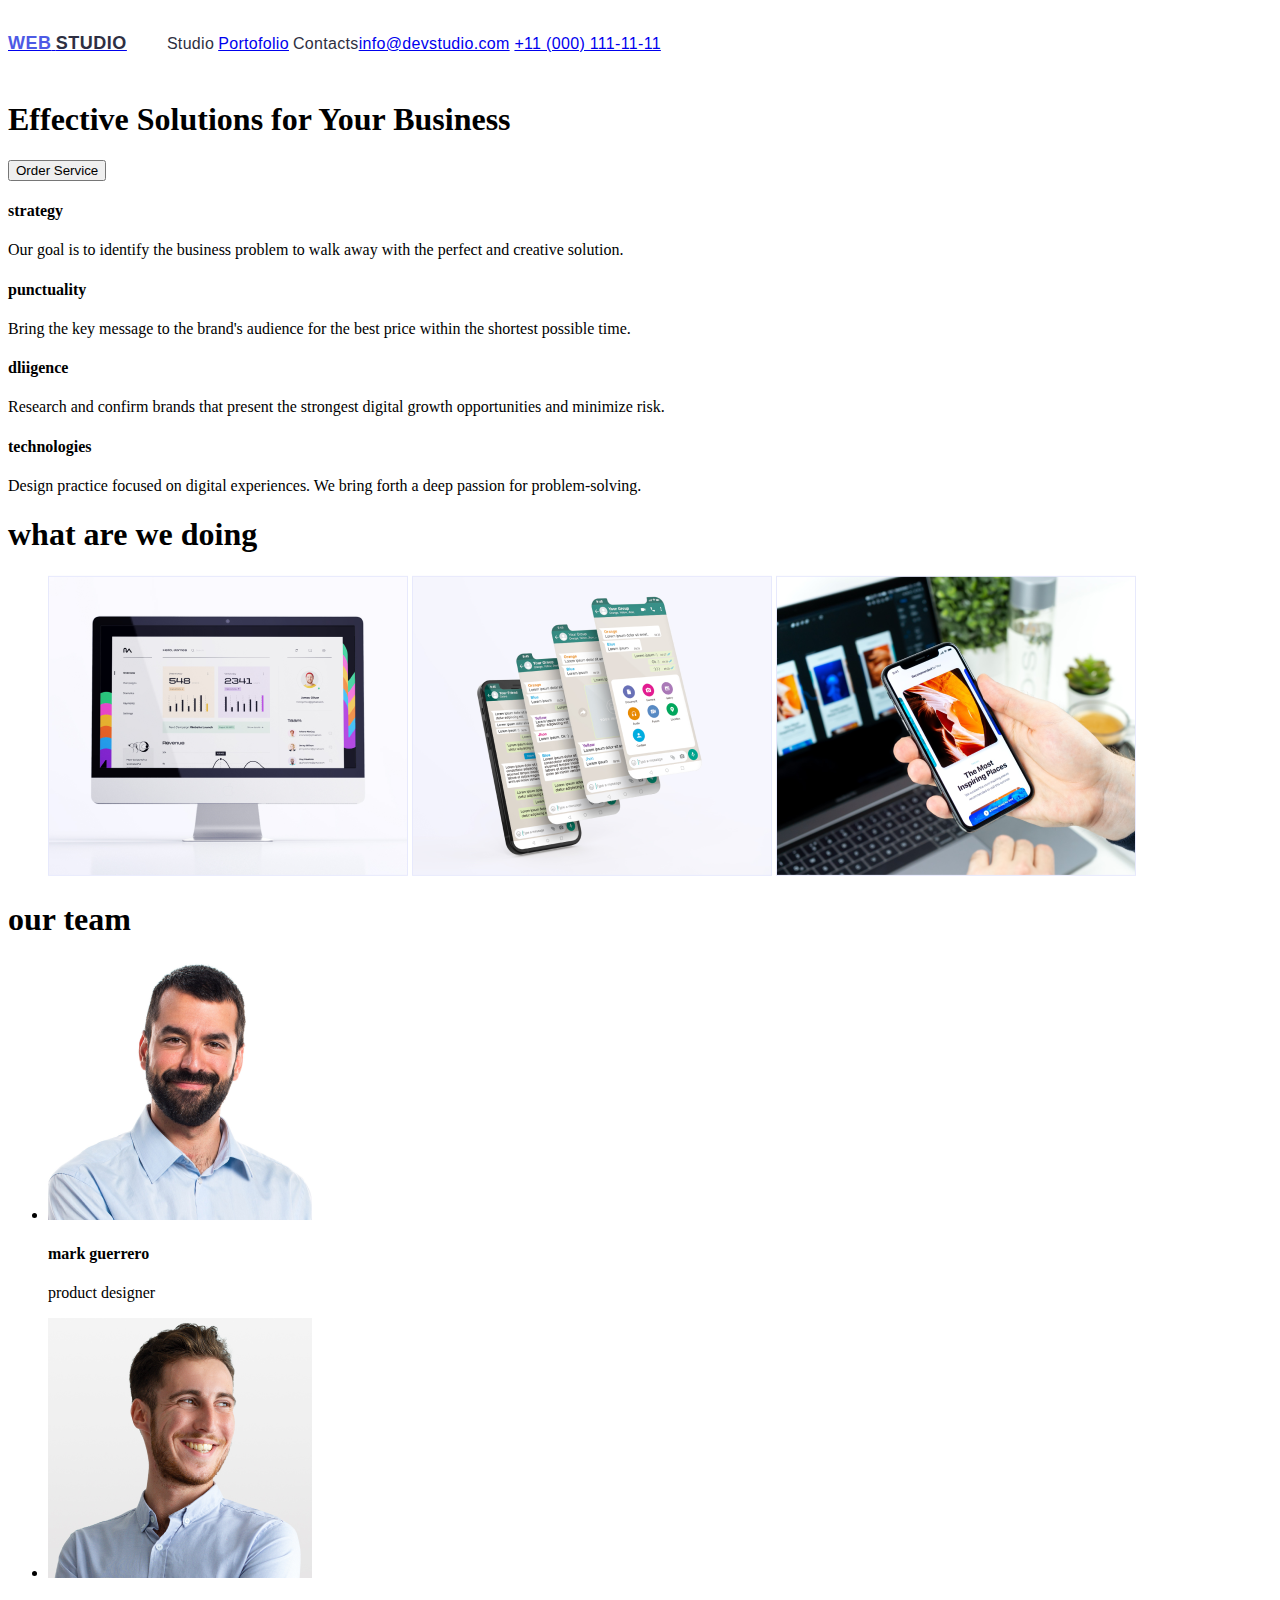
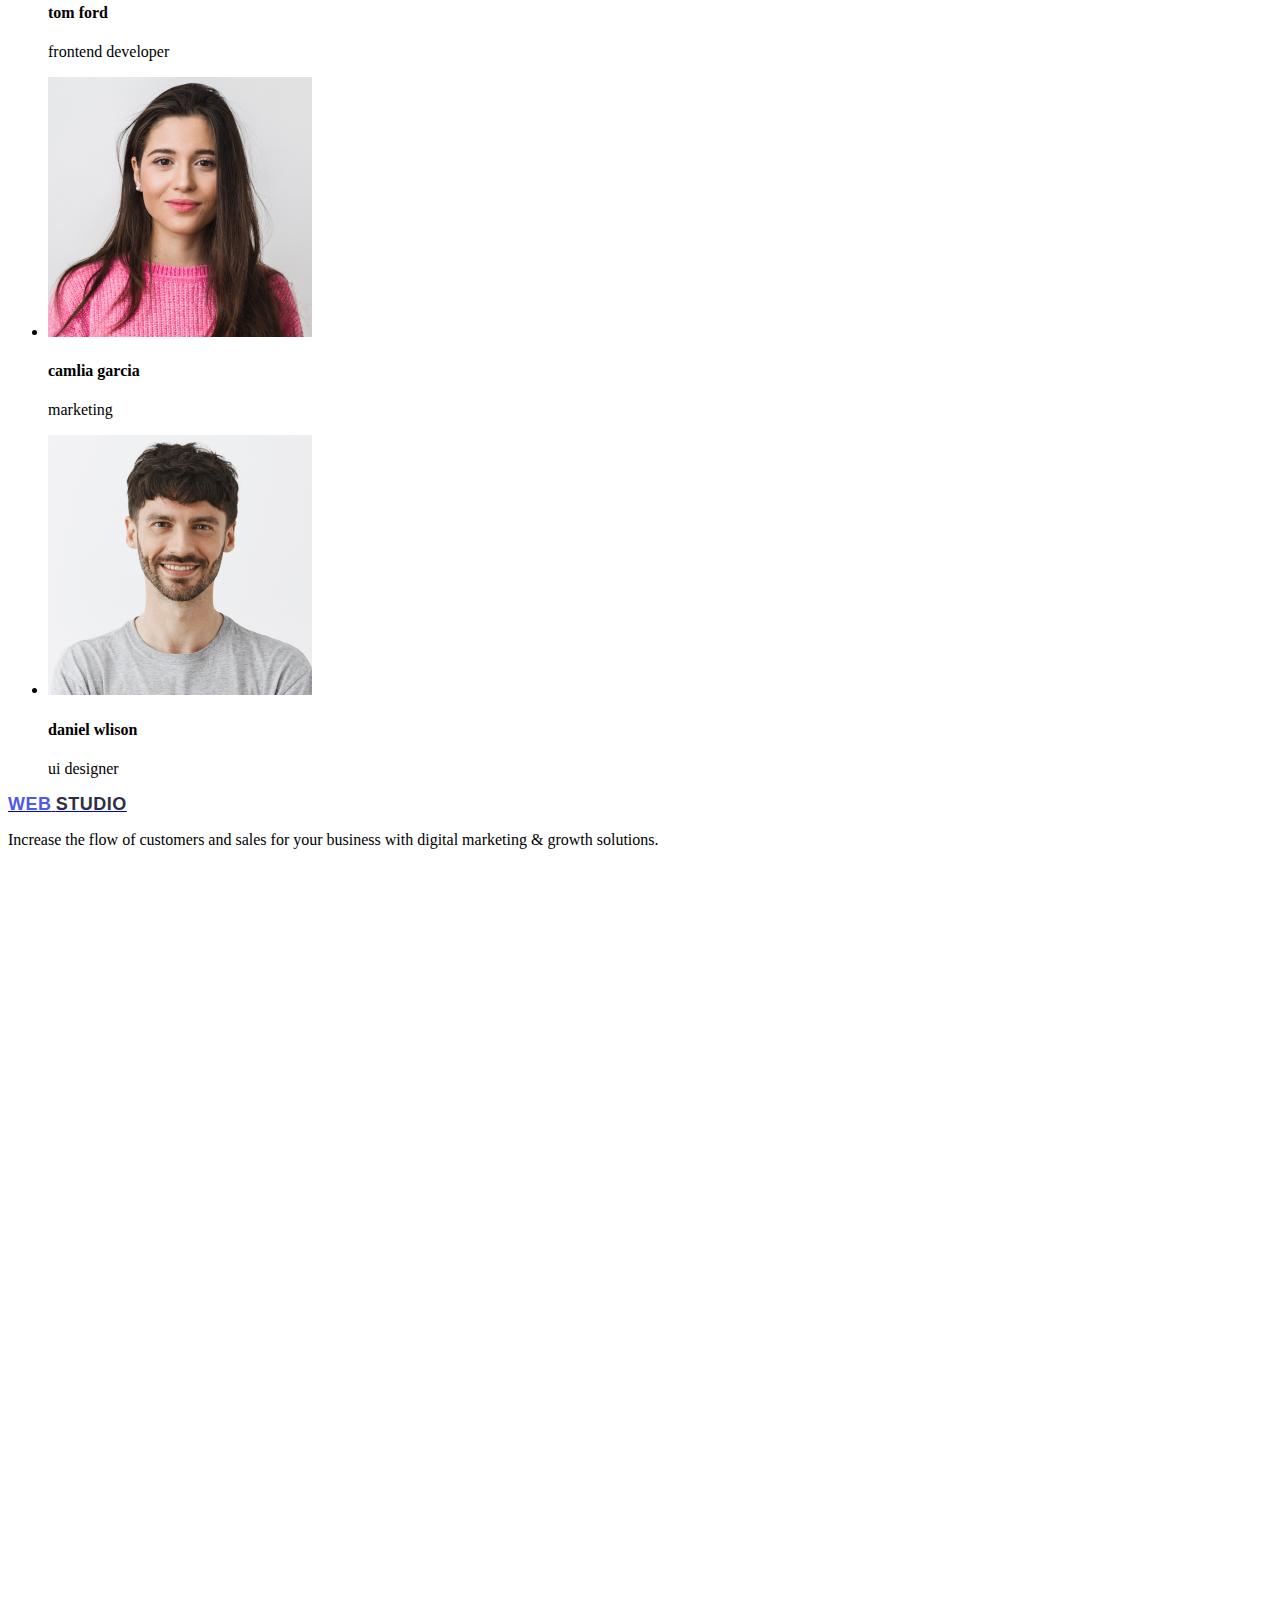
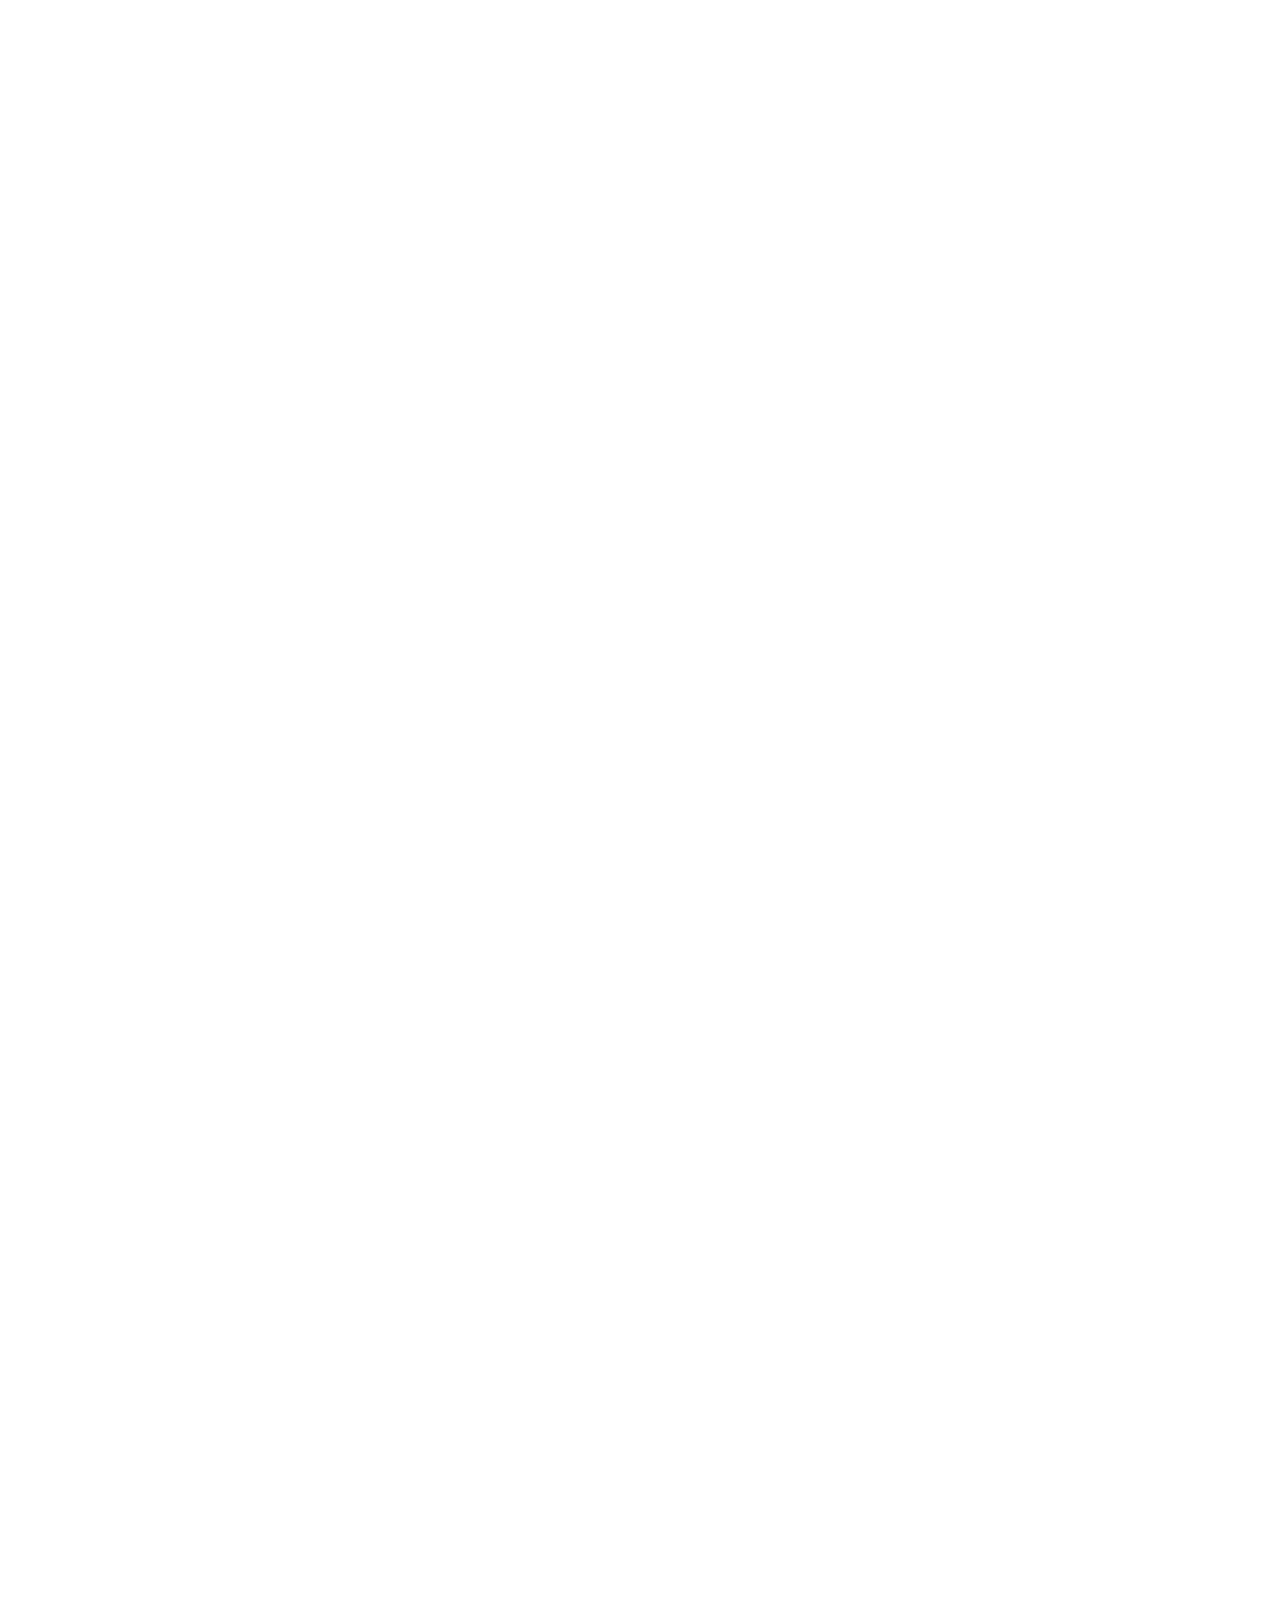
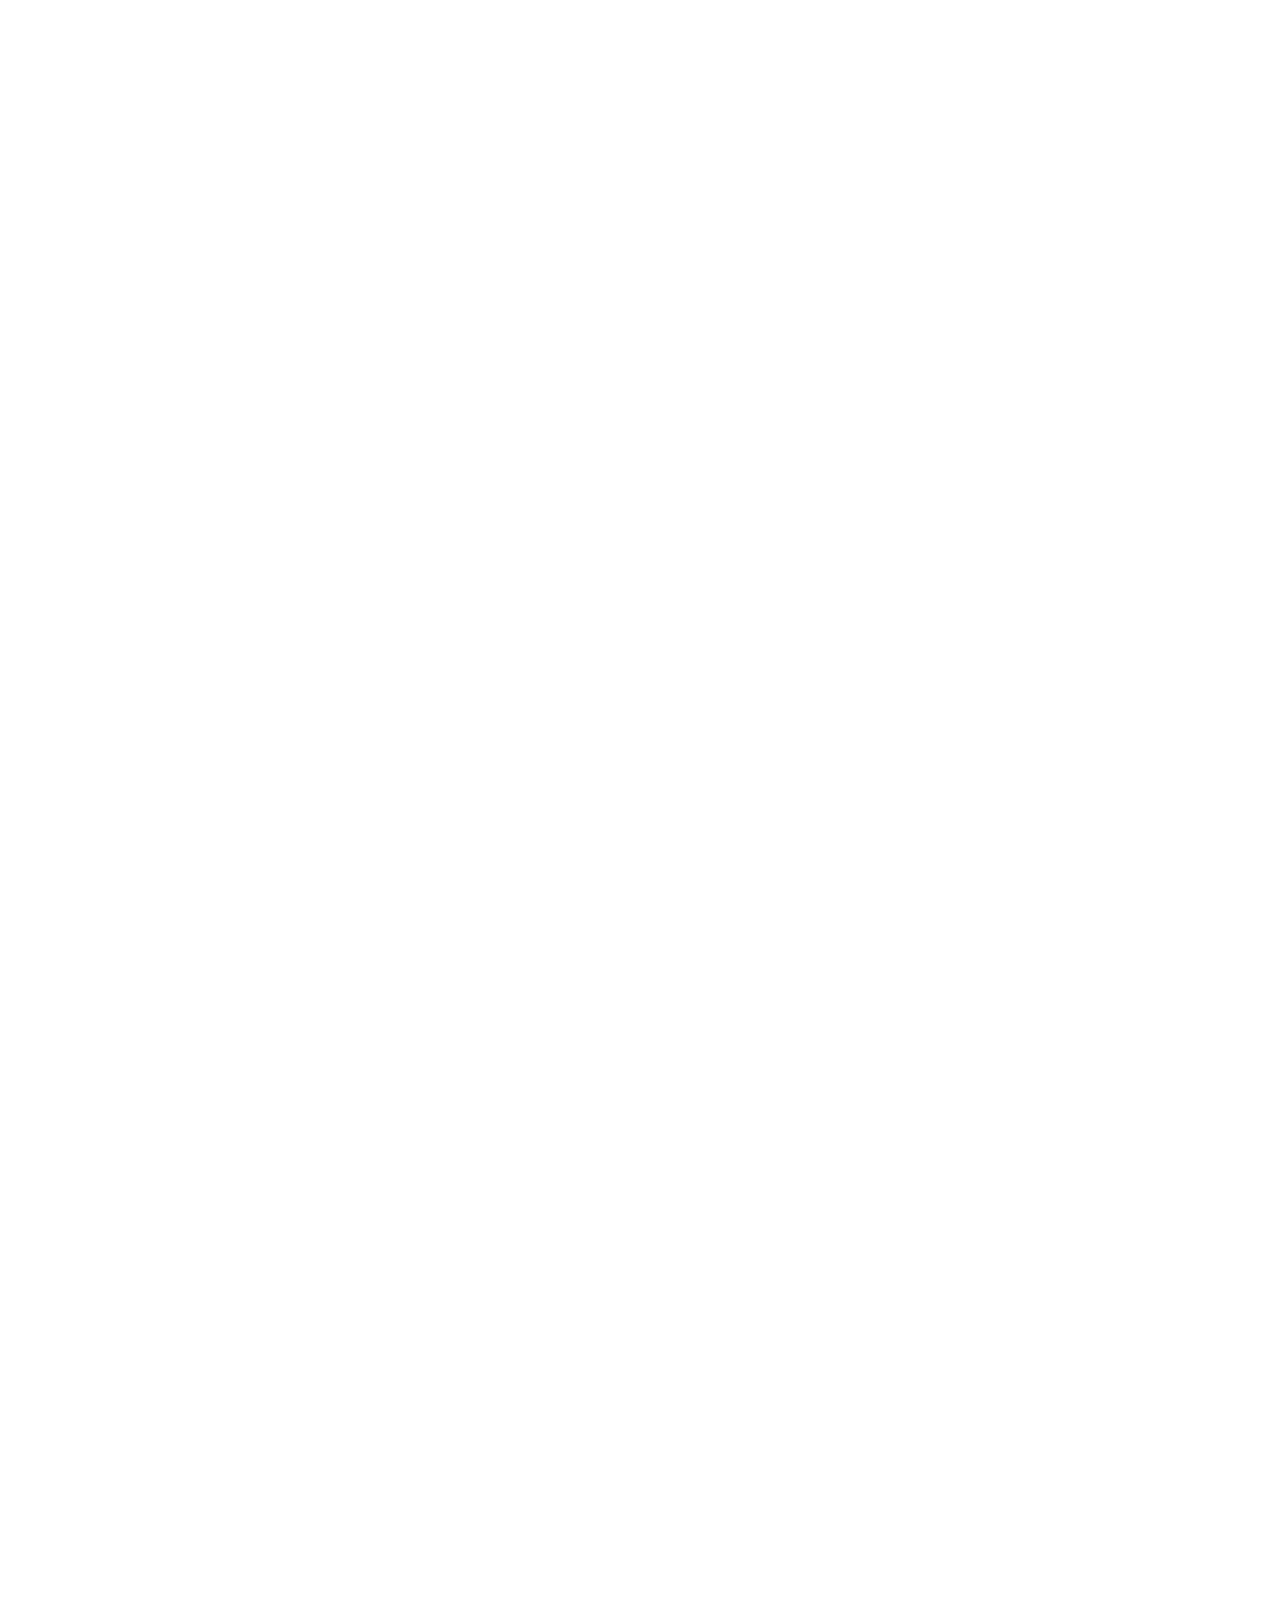
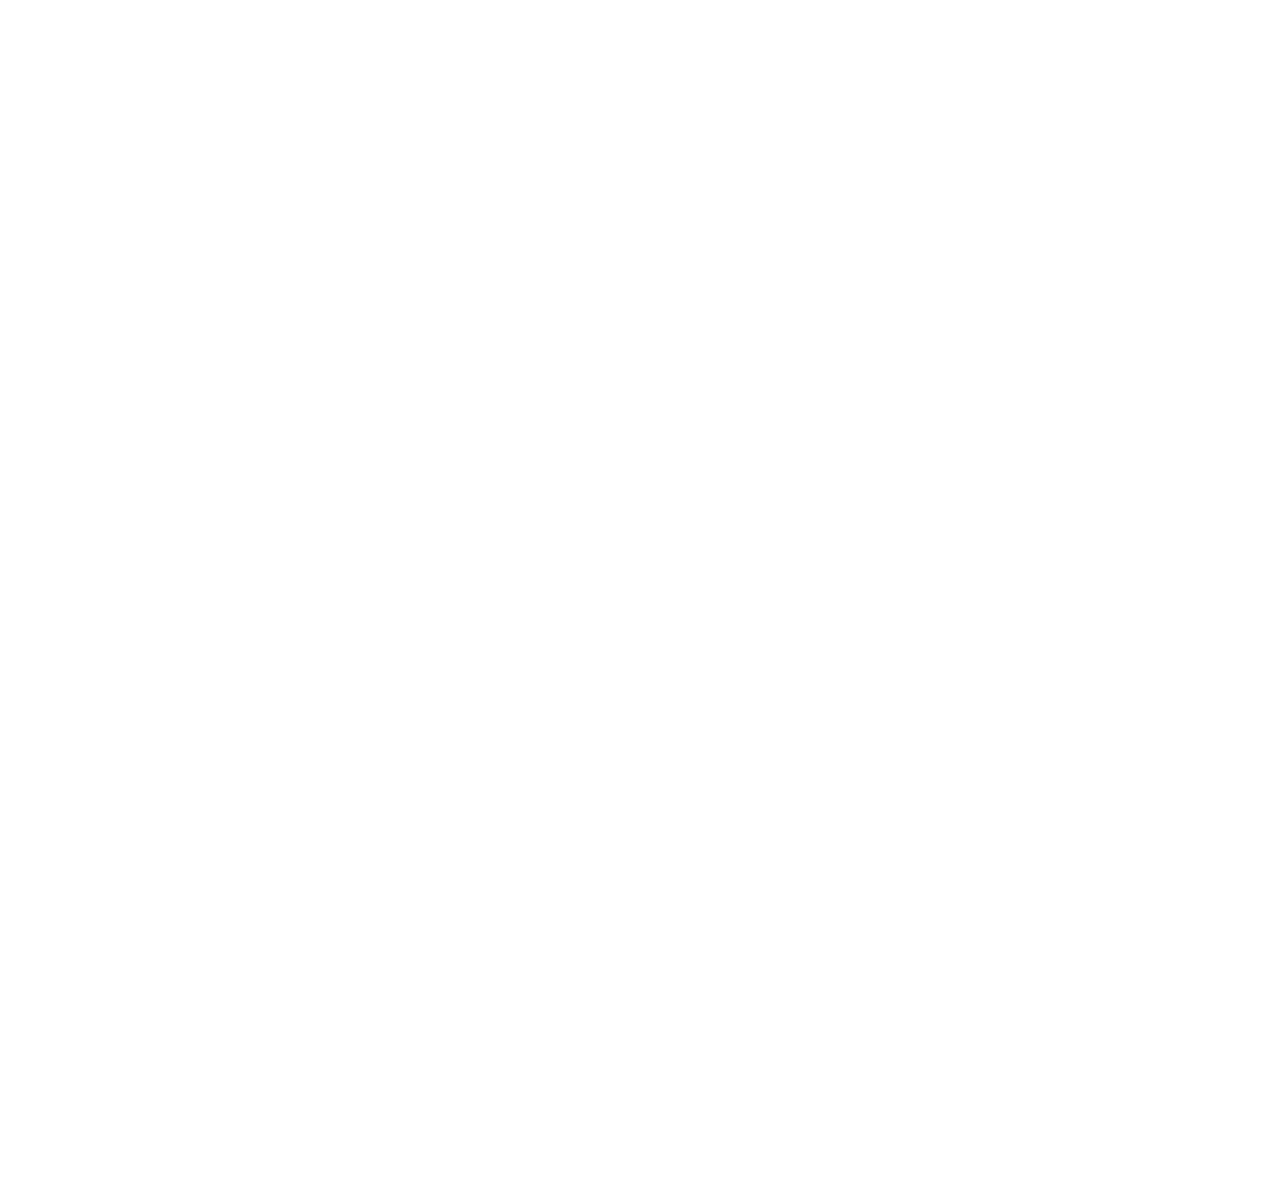
==== index.html @ 5d81a306 "second homework" ====
<!DOCTYPE html>
<html lang="en">

<head>
    <meta charset="UTF-8">
    <meta name="viewport" content="width=device-width, initial-scale=1.0">
    <title>homework</title>
    <link rel="stylesheet" href="css\styles.css" />
    <style type="text/css">
    </style>
</head>
<header class="global-header">
    <a href="index.html" class="logo">
        <span class="left-blue">WEB</span>
        <span class="right-black">STUDIO</span>
    </a>
    <nav class="top-nav">
        <ul>
            <li>Studio</li>
            <li> <a href="portofolio.html"> Portofolio</a></li>
            <li>Contacts</li>
        </ul>
    </nav>
    <section class="main-contacts">
        <a href="mailto" info@devstudio.com>info@devstudio.com</a>
        <a href="tel" +11 (000) 111-11-11>+11 (000) 111-11-11</a>
    </section>
</header>

<body>
    <section class="main-section">
            <h1>Effective Solutions for Your Business</h1>
        <div>
            <button type="button" class="service-button">Order Service</button>
        </div>


    </section>
    <section>
        <h4>strategy</h4>
        <p>Our goal is to identify the business
            problem to walk away with the perfect and creative solution. </p>
    </section>
    <section>
        <h4>punctuality</h4>
        <p>Bring the key message to the brand's audience for the best price within the shortest possible time.</p>
    </section>
    <section>
        <h4>dliigence</h4>
        <p>Research and confirm brands that present the strongest digital growth opportunities and minimize risk.
        </p>
    </section>
    <section>
        <h4>technologies</h4>
        <p>Design practice focused on digital experiences. We bring forth a deep passion for problem-solving.</p>
    </section>

    <div>
        <h1>what are we doing</h1>
        <ul>
            <img src="IMAGES\img 1.png" alt="" />
            <img src="IMAGES\img 2.png" alt="" />
            <img src="IMAGES\img 3.png" alt="" />
        </ul>
    </div>
    <section>
        <div>
            <h1>our team</h1>
            <ul>
                <li>
                    <img src="IMAGES\img.png" alt="" />
                    <h4>mark guerrero</h4>
                    <p>product designer</p>
                </li>
                <li>
                    <img src="IMAGES\img (1).png" alt="" />
                    <h4>tom ford</h4>
                    <p>frontend developer</p>
                </li>
                <li>
                    <img src="IMAGES\img (2).png" alt="" />
                    <h4>camlia garcia</h4>
                    <p>marketing</p>
                </li>
                <li>
                    <img src="IMAGES\img (3).png" alt="" />
                    <h4>daniel wlison</h4>
                    <p>ui designer</p>
                </li>
            </ul>
        </div>
    </section>
    <footer>
        <section class="footer">
            <div>
                <a href="index.html" class="footer-logo">
                    <span class="left-blue">WEB</span>
                    <span class="right-black">STUDIO</span>
                </a>
                <p>Increase the flow of customers and sales for your business with digital marketing & growth solutions.
                </p>
            </div>

        </section>
    </footer>

</body>

</html>
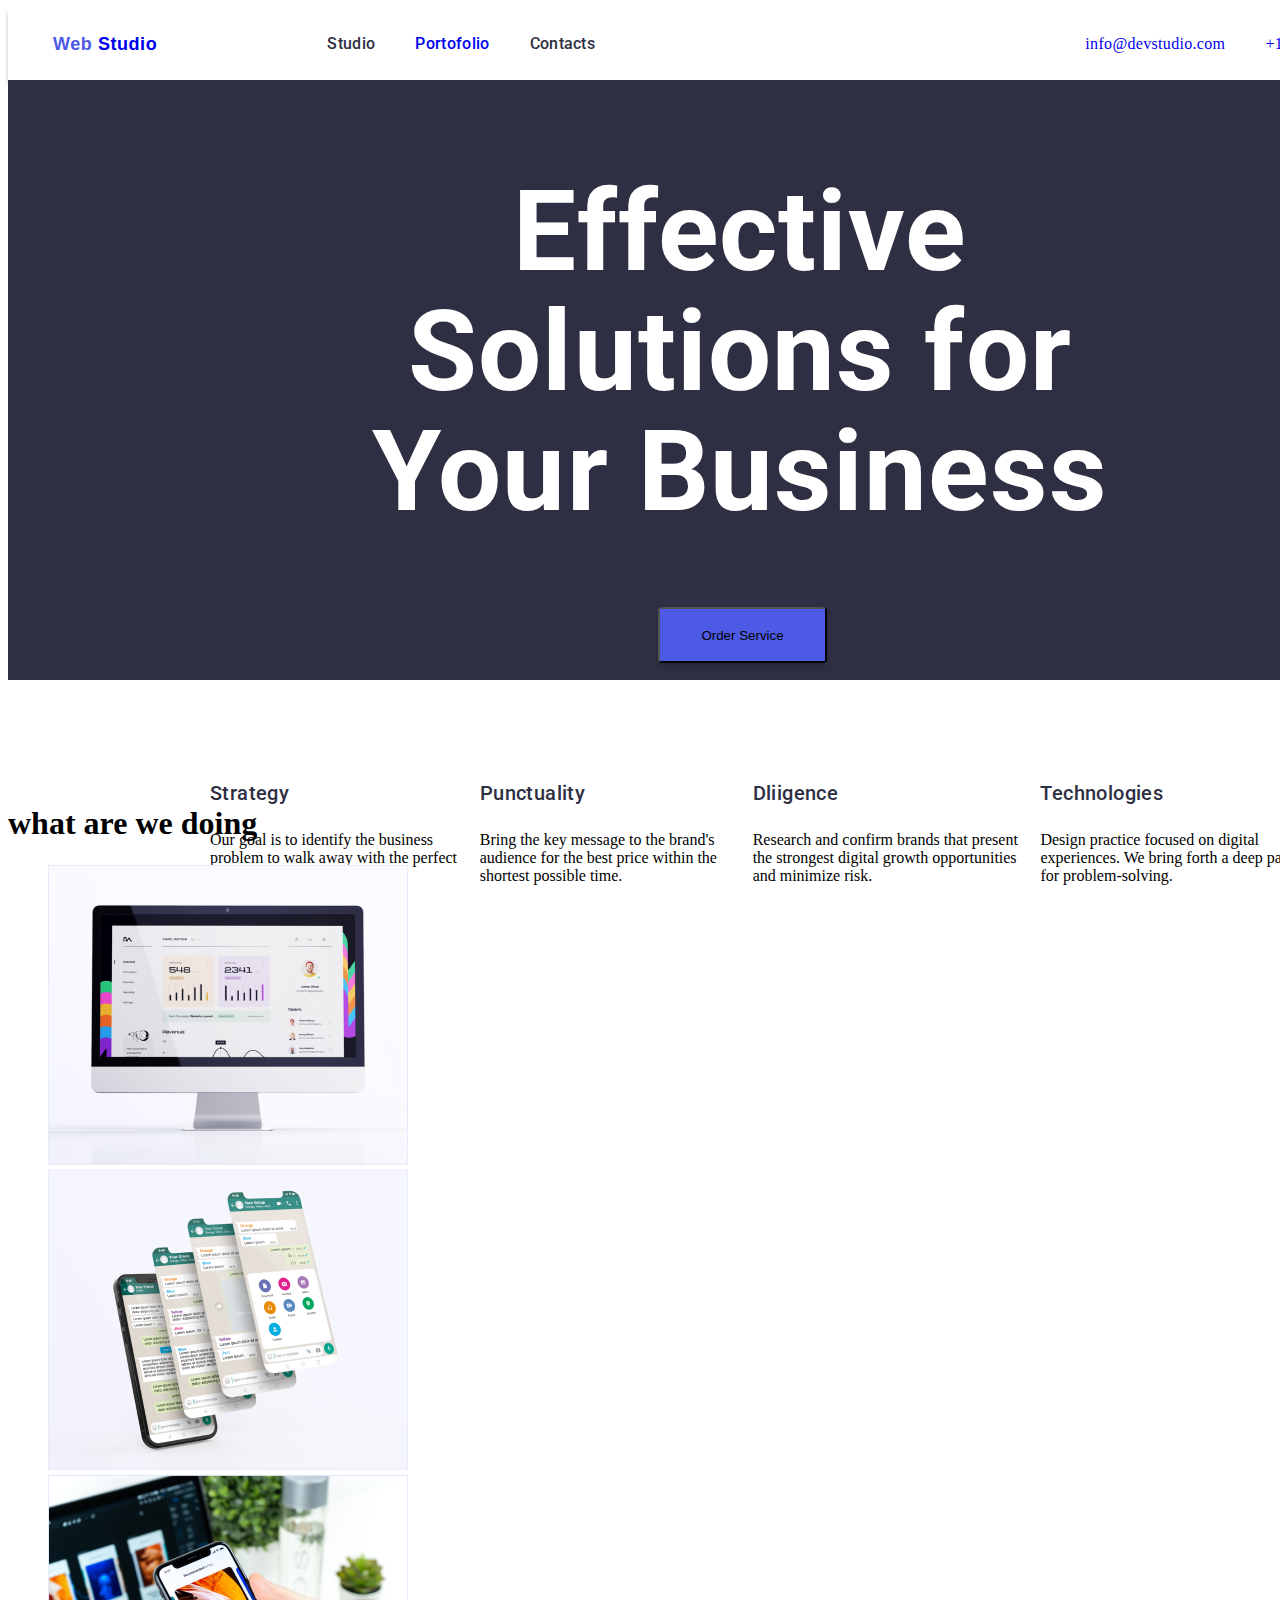
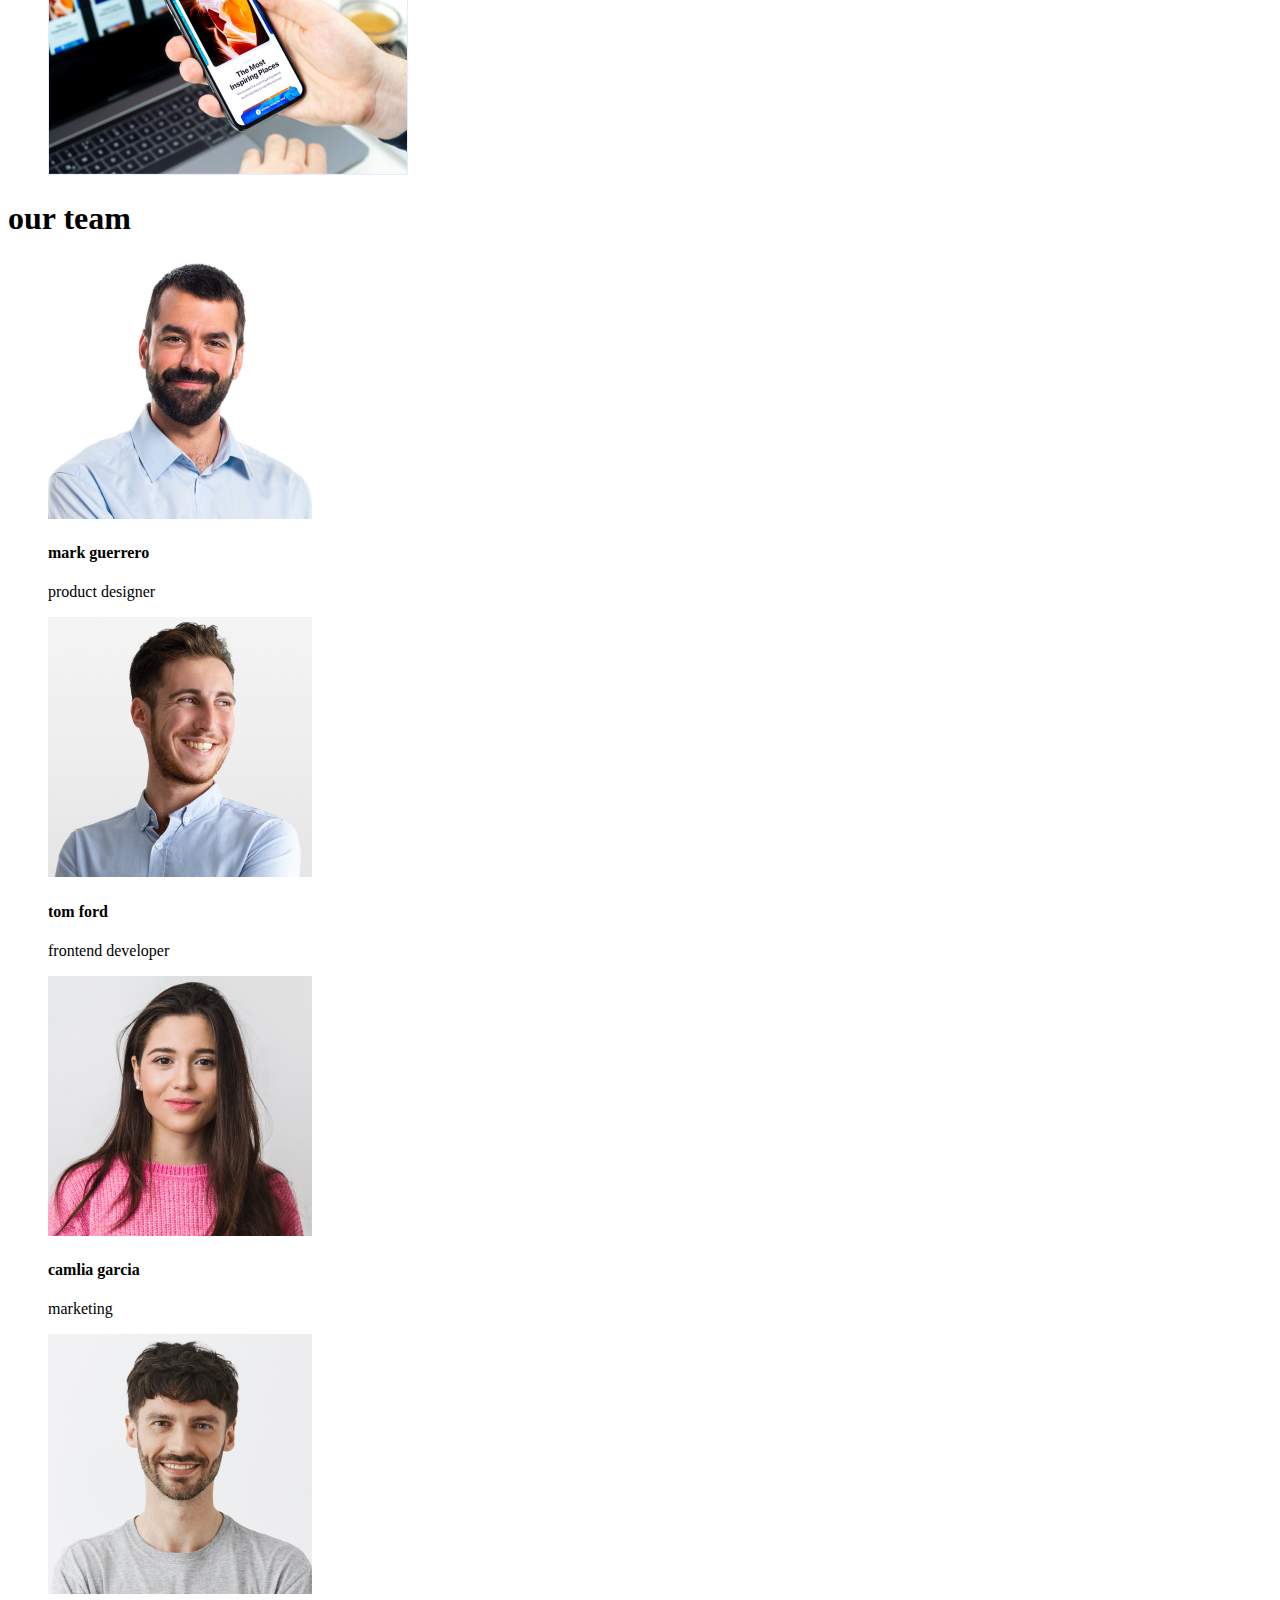
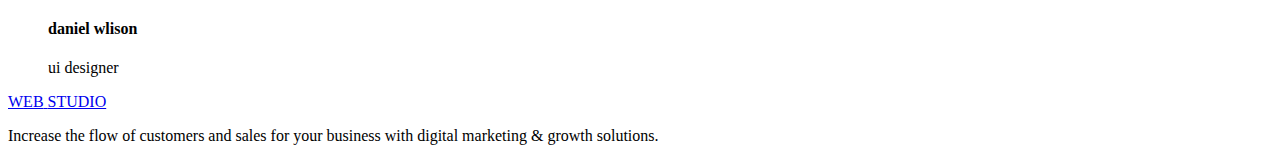
==== commit dea7e800: "last" ====
--- a/index.html
+++ b/index.html
@@ -1,5 +1,12 @@
 <!DOCTYPE html>
 <html lang="en">
+
+<meta charset="UTF-8">
+<meta name="viewport" content="width=device-width, initial-scale=1.0">
+<title>homework</title>
+<link rel="stylesheet" href="css\styles.css" />
+<style type="text/css">
+</style>
 
 <head>
     <meta charset="UTF-8">
@@ -8,59 +15,75 @@
     <link rel="stylesheet" href="css\styles.css" />
     <style type="text/css">
     </style>
+    <link rel="preconnect" href="https://fonts.googleapis.com">
+    <link rel="preconnect" href="https://fonts.gstatic.com" crossorigin>
+    <link
+        href="https://fonts.googleapis.com/css2?family=Roboto:ital,wght@0,100;0,300;0,400;0,500;0,700;0,900;1,100;1,300;1,400;1,500;1,700;1,900&display=swap"
+        rel="stylesheet">
 </head>
-<header class="global-header">
-    <a href="index.html" class="logo">
-        <span class="left-blue">WEB</span>
-        <span class="right-black">STUDIO</span>
-    </a>
-    <nav class="top-nav">
-        <ul>
-            <li>Studio</li>
-            <li> <a href="portofolio.html"> Portofolio</a></li>
-            <li>Contacts</li>
-        </ul>
-    </nav>
-    <section class="main-contacts">
-        <a href="mailto" info@devstudio.com>info@devstudio.com</a>
-        <a href="tel" +11 (000) 111-11-11>+11 (000) 111-11-11</a>
-    </section>
-</header>
-
-<body>
-    <section class="main-section">
-            <h1>Effective Solutions for Your Business</h1>
-        <div>
-            <button type="button" class="service-button">Order Service</button>
-        </div>
 
 
+<body class="content">
+    <!--top line-->
+
+        <div class="container">
+            <div class="container-logo">
+                <a href="/index.html"><span class="logo-text">Web</span>
+                    Studio</a>
+            </div>
+            <nav>
+                <ul class="top-nav">
+                    <li>Studio</li>
+                    <li><a href="portofolio.html"> Portofolio</a></li>
+                    <li>Contacts</li>
+                </ul>
+            </nav>
+            <ul class="main-contacts">
+                <li><a href="mailto" info@devstudio.com>info@devstudio.com</a></li>
+                <li><a href="tel" +11 (000) 111-11-11>+11 (000) 111-11-11</a></li>
+            </ul>
+        </div>
+    <section class="main-section">
+        <div class="h1-text">
+          <h1>Effective Solutions for Your Business</h1>
+        </div>
+        <section>
+            <button type="button" class="service-button">Order Service</button>
+        </section>
     </section>
-    <section>
-        <h4>strategy</h4>
+ <section class="text-cards">
+    <div class="cards-spacing">
+        <div class="div-one">
+        <h4>Strategy</h4>
         <p>Our goal is to identify the business
-            problem to walk away with the perfect and creative solution. </p>
-    </section>
-    <section>
-        <h4>punctuality</h4>
-        <p>Bring the key message to the brand's audience for the best price within the shortest possible time.</p>
-    </section>
-    <section>
-        <h4>dliigence</h4>
-        <p>Research and confirm brands that present the strongest digital growth opportunities and minimize risk.
+            problem to walk away with the perfect 
+            and creative solution. </p>
+        </div>
+    <div class="div-two">
+        <h4>Punctuality</h4>
+        <p>Bring the key message to the brand's audience for the 
+            best price within the shortest possible time.</p>
+    </div>
+    <div class="div-tree">
+        <h4>Dliigence</h4>
+        <p>Research and confirm brands that present the 
+        strongest digital growth opportunities and minimize risk.
         </p>
-    </section>
-    <section>
-        <h4>technologies</h4>
-        <p>Design practice focused on digital experiences. We bring forth a deep passion for problem-solving.</p>
-    </section>
-
+    </div>
+    <div class="div-four">
+        <h4>Technologies</h4>
+        <p>Design practice focused on digital experiences.
+             We bring forth a deep passion for problem-solving.</p>
+    </div>
+    </div>
+ </section>
+ <section class="images-card">
     <div>
         <h1>what are we doing</h1>
         <ul>
-            <img src="IMAGES\img 1.png" alt="" />
-            <img src="IMAGES\img 2.png" alt="" />
-            <img src="IMAGES\img 3.png" alt="" />
+            <li><img src="IMAGES\img 1.png" alt="" /></li>
+            <li><img src="IMAGES\img 2.png" alt="" /></li>
+            <li><img src="IMAGES\img 3.png" alt="" /></li>
         </ul>
     </div>
     <section>
@@ -97,7 +120,8 @@
                     <span class="left-blue">WEB</span>
                     <span class="right-black">STUDIO</span>
                 </a>
-                <p>Increase the flow of customers and sales for your business with digital marketing & growth solutions.
+                <p>Increase the flow of customers and sales for your business with digital marketing & growth
+                    solutions.
                 </p>
             </div>
 
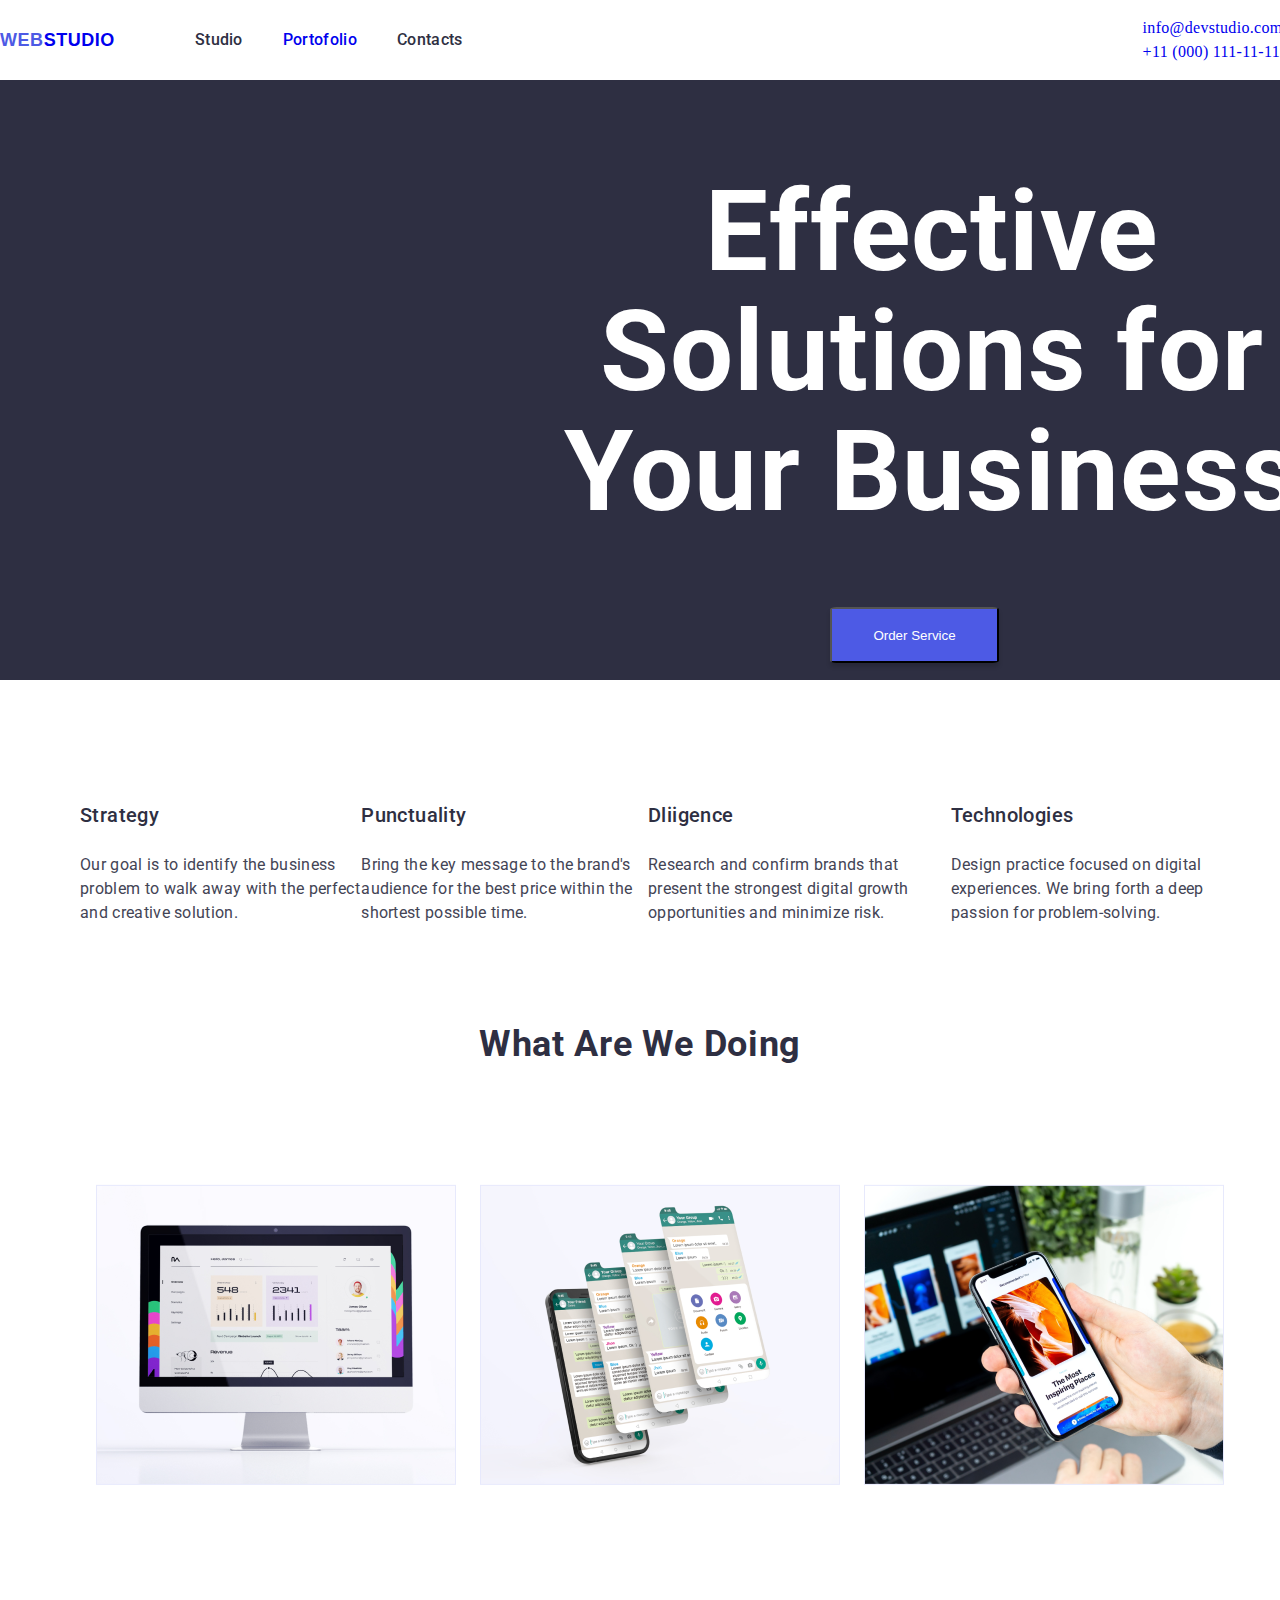
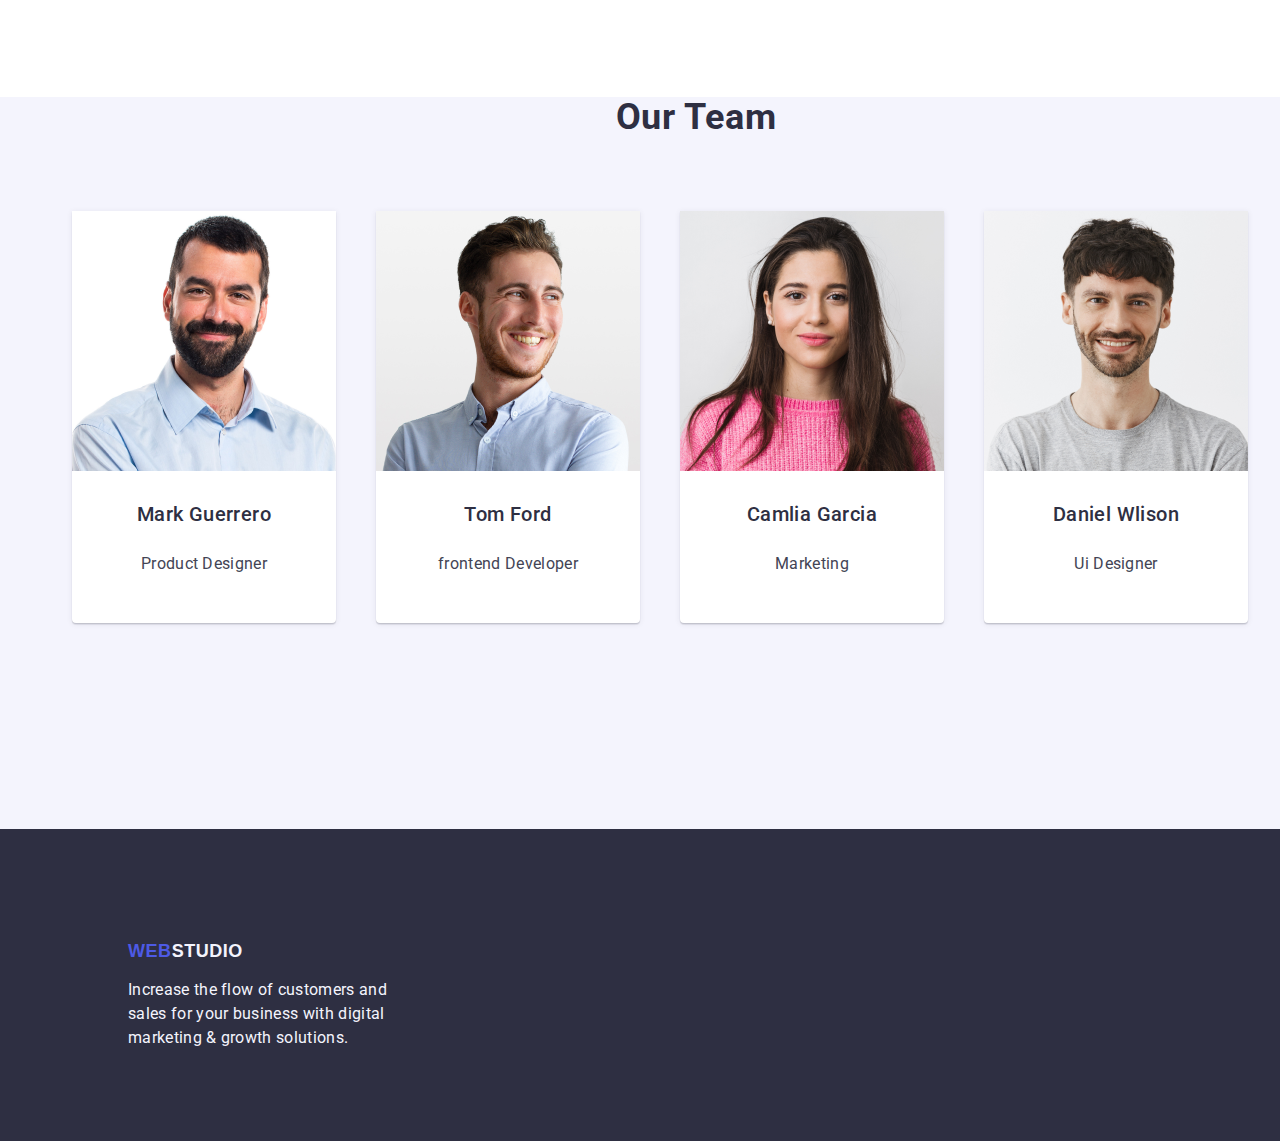
==== commit 3c40d312: "tema 3" ====
--- a/index.html
+++ b/index.html
@@ -1,12 +1,5 @@
 <!DOCTYPE html>
 <html lang="en">
-
-<meta charset="UTF-8">
-<meta name="viewport" content="width=device-width, initial-scale=1.0">
-<title>homework</title>
-<link rel="stylesheet" href="css\styles.css" />
-<style type="text/css">
-</style>
 
 <head>
     <meta charset="UTF-8">
@@ -22,14 +15,12 @@
         rel="stylesheet">
 </head>
 
-
-<body class="content">
+<body class="content" style="width: 1200;">
     <!--top line-->
-
+    <header>
         <div class="container">
             <div class="container-logo">
-                <a href="/index.html"><span class="logo-text">Web</span>
-                    Studio</a>
+                <a href="/index.html"><span class="logo-text">WEB</span>STUDIO</a>
             </div>
             <nav>
                 <ul class="top-nav">
@@ -43,79 +34,99 @@
                 <li><a href="tel" +11 (000) 111-11-11>+11 (000) 111-11-11</a></li>
             </ul>
         </div>
-    <section class="main-section">
-        <div class="h1-text">
-          <h1>Effective Solutions for Your Business</h1>
-        </div>
-        <section>
-            <button type="button" class="service-button">Order Service</button>
+            <section class="main-section">
+            <div class="h1-text">
+                <h1>Effective Solutions for Your Business</h1>
+            </div>
+            <section>
+                <button type="button" class="service-button">Order Service</button>
+            </section>
+    </header>
+    </section>
+    <!--main-->
+    <main class="main-content">
+        <section class="text-cards" style="width: 1200px;">
+            <div class="cards-spacing">
+                <ul>
+                    <li>
+                        <h4>Strategy</h4>
+                        <p>Our goal is to identify the business
+                            problem to walk away with the perfect
+                            and creative solution. </p>
+                    </li>
+                    <li>
+                        <h4>Punctuality</h4>
+                        <p>Bring the key message to the brand's audience for the
+                            best price within the shortest possible time.</p>
+                    </li>
+                    <li>
+                        <h4>Dliigence</h4>
+                        <p>Research and confirm brands that present the
+                            strongest digital growth opportunities and minimize risk.
+                        </p>
+                    </li>
+                    <li>
+                        <h4>Technologies</h4>
+                        <p>Design practice focused on digital experiences.
+                            We bring forth a deep passion for problem-solving.</p>
+                    </li>
+                </ul>
+            </div>
         </section>
-    </section>
- <section class="text-cards">
-    <div class="cards-spacing">
-        <div class="div-one">
-        <h4>Strategy</h4>
-        <p>Our goal is to identify the business
-            problem to walk away with the perfect 
-            and creative solution. </p>
-        </div>
-    <div class="div-two">
-        <h4>Punctuality</h4>
-        <p>Bring the key message to the brand's audience for the 
-            best price within the shortest possible time.</p>
-    </div>
-    <div class="div-tree">
-        <h4>Dliigence</h4>
-        <p>Research and confirm brands that present the 
-        strongest digital growth opportunities and minimize risk.
-        </p>
-    </div>
-    <div class="div-four">
-        <h4>Technologies</h4>
-        <p>Design practice focused on digital experiences.
-             We bring forth a deep passion for problem-solving.</p>
-    </div>
-    </div>
- </section>
- <section class="images-card">
-    <div>
-        <h1>what are we doing</h1>
-        <ul>
-            <li><img src="IMAGES\img 1.png" alt="" /></li>
-            <li><img src="IMAGES\img 2.png" alt="" /></li>
-            <li><img src="IMAGES\img 3.png" alt="" /></li>
-        </ul>
-    </div>
-    <section>
-        <div>
-            <h1>our team</h1>
-            <ul>
-                <li>
-                    <img src="IMAGES\img.png" alt="" />
-                    <h4>mark guerrero</h4>
-                    <p>product designer</p>
-                </li>
-                <li>
-                    <img src="IMAGES\img (1).png" alt="" />
-                    <h4>tom ford</h4>
-                    <p>frontend developer</p>
-                </li>
-                <li>
-                    <img src="IMAGES\img (2).png" alt="" />
-                    <h4>camlia garcia</h4>
-                    <p>marketing</p>
-                </li>
-                <li>
-                    <img src="IMAGES\img (3).png" alt="" />
-                    <h4>daniel wlison</h4>
-                    <p>ui designer</p>
-                </li>
-            </ul>
-        </div>
-    </section>
+        <!--second section-->
+        <section class="images-card" style="width: 1200;">
+            <div class="images">
+                <div class="title">
+                    <h1>what are we doing</h1>
+                    <ul>
+                        <li><img src="IMAGES\img 1.png" alt="" /></li>
+                        <li><img src="IMAGES\img 2.png" alt="" /></li>
+                        <li><img src="IMAGES\img 3.png" alt="" /></li>
+                    </ul>
+                </div>
+            </div>
+        </section>
+        <!--tird section-->
+        <section class="tird-container">
+            <h1 class="our-team">Our Team</h1>
+            <div class="last-section">
+
+                <ul>
+                    <div>
+                        <li class="teamcard-1">
+                            <img src="IMAGES\img.png" class="img" alt="" />
+                            <h4 class="name">Mark Guerrero</h4>
+                            <p class="job-description">Product Designer</p>
+                        </li>
+                </ul>
+                <ul>
+                    <li class="teamcard-2">
+                        <img src="IMAGES\img (1).png" class="img" alt="" />
+                        <h4 class="name">Tom Ford</h4>
+                        <p class="job-description">frontend Developer</p>
+                    </li>
+                </ul>
+                <ul>
+                    <li class="teamcard-3">
+                        <img src="IMAGES\img (2).png" class="img" alt="" />
+                        <h4 class="name">Camlia Garcia</h4>
+                        <p class="job-description">Marketing</p>
+                    </li>
+                </ul>
+                <ul>
+                    <li class="teamcard-4">
+                        <img src="IMAGES\img (3).png" class="img" alt="" />
+                        <h4 class="name">Daniel Wlison</h4>
+                        <p class="job-description">Ui Designer</p>
+                    </li>
+                </ul>
+            </div>
+            </div>
+        </section>
+    </main>
     <footer>
         <section class="footer">
-            <div>
+            <div class="footer-container">
                 <a href="index.html" class="footer-logo">
                     <span class="left-blue">WEB</span>
                     <span class="right-black">STUDIO</span>
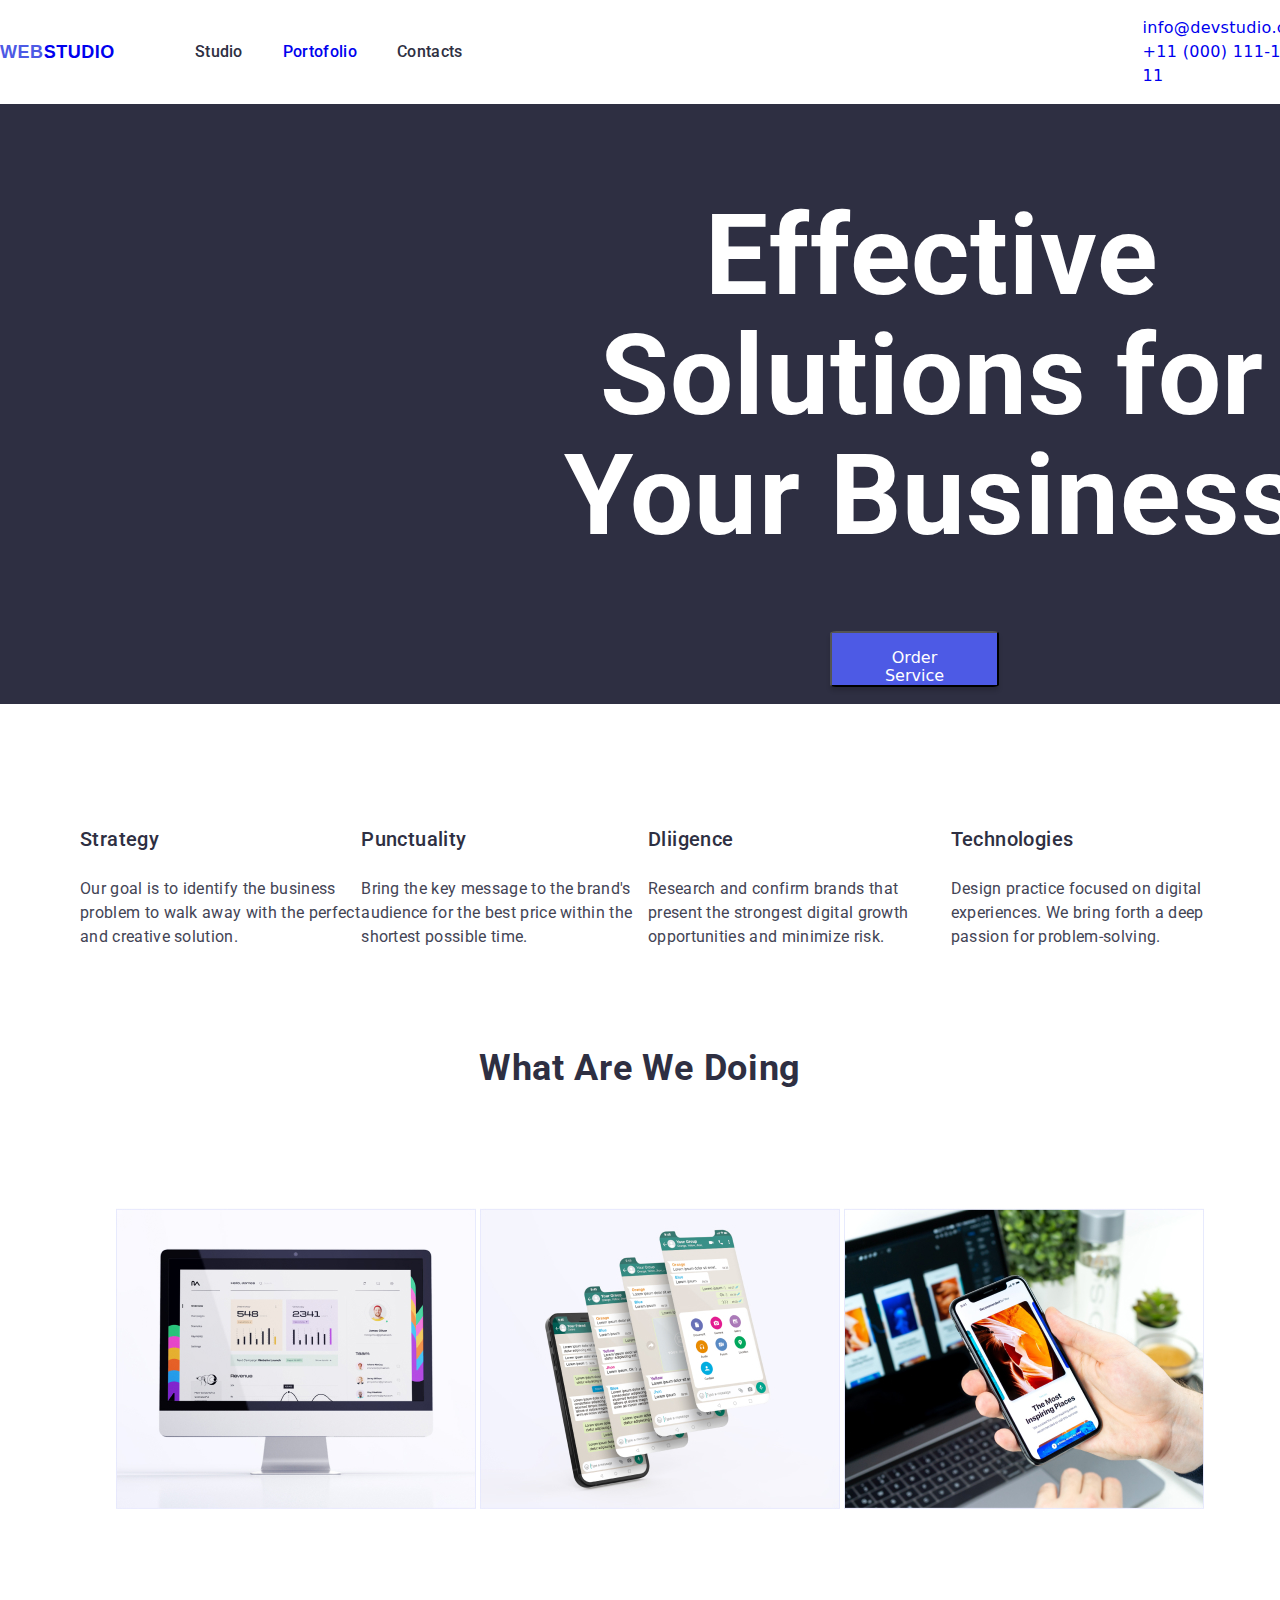
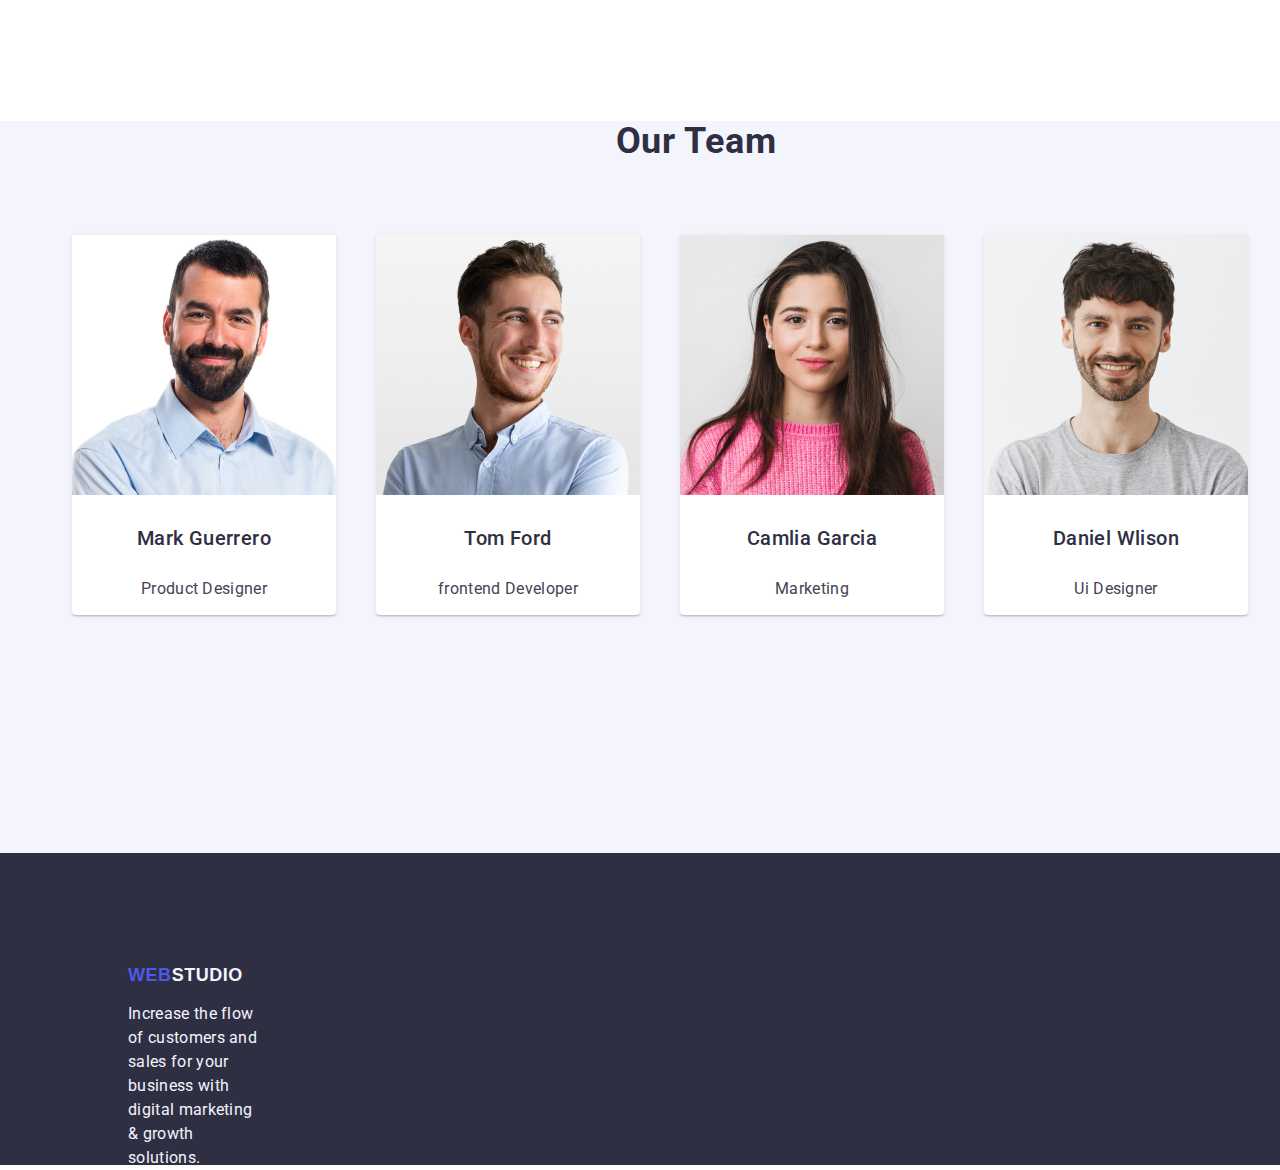
==== commit 265049eb: ">D:<" ====
--- a/index.html
+++ b/index.html
@@ -6,6 +6,7 @@
     <meta name="viewport" content="width=device-width, initial-scale=1.0">
     <title>homework</title>
     <link rel="stylesheet" href="css\styles.css" />
+    <link rel="stylesheet" href="css\modern-normalize.css">
     <style type="text/css">
     </style>
     <link rel="preconnect" href="https://fonts.googleapis.com">
@@ -79,9 +80,9 @@
                 <div class="title">
                     <h1>what are we doing</h1>
                     <ul>
-                        <li><img src="IMAGES\img 1.png" alt="" /></li>
-                        <li><img src="IMAGES\img 2.png" alt="" /></li>
-                        <li><img src="IMAGES\img 3.png" alt="" /></li>
+                        <li><img src="IMAGES\portofolio.img\index1.jpg" alt="" /></li>
+                        <li><img src="IMAGES\portofolio.img\index2.jpg" alt="" /></li>
+                        <li><img src="IMAGES\portofolio.img\index3.jpg" alt="" /></li>
                     </ul>
                 </div>
             </div>
